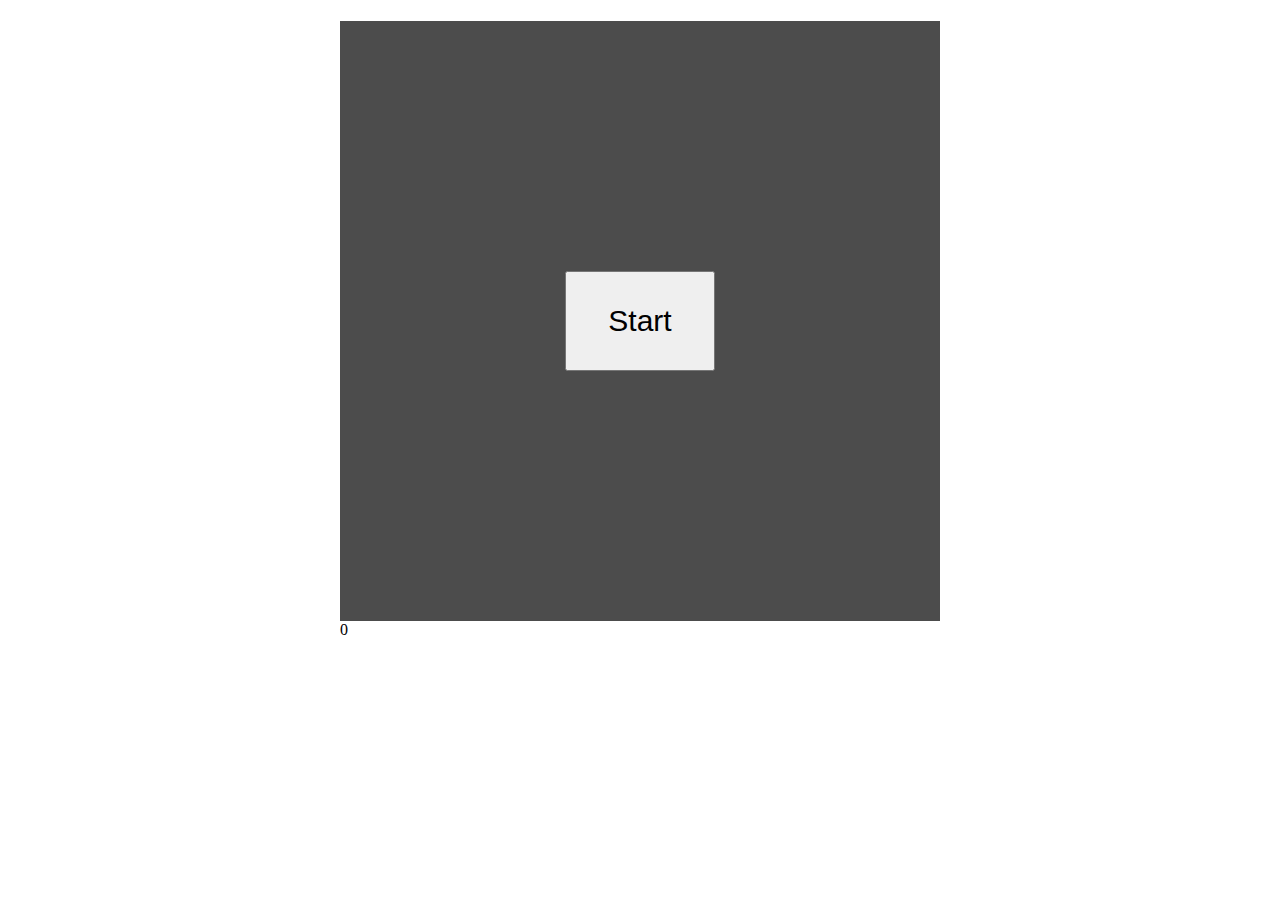
==== index.html @ d0677b2e "Basic game logic without ghosts" ====
<!DOCTYPE html>
<html lang="en" dir="ltr">
  <head>
    <meta charset="utf-8">
    <link rel="stylesheet" href="css/style.css">
    <title></title>
  </head>
  <body>
    <div class="container">
      <header>
        <h1></h1>
      </header>
      <main>
        <div class="popupMenu">
          <button class="startBtn">Start</button>
        </div>
        <div class="scoreAndMenuBtn">
          <div class="score">0</div>
        </div>
        <div class="gameboard">
        </div>
      </main>
    </div>
  </body>
  <script src="js/app.js" charset="utf-8"></script>
</html>
---- css/style.css ----
* {
  box-sizing: border-box;
}

body {
  margin: 0;
  display: flex;
  justify-content: center;
}
.gameboard {
  width: 600px;
  height: 600px;
  display: none;
  flex-wrap: wrap;

}

.tile {
  width: calc(100%/18);
  height: calc(100%/18);
  border: 2px solid white;
  transition: 0.5s;
}
.wall {
  background: lightgrey;
}
h1 {
  text-align: center;
}

.popupMenu {
  display: flex;
  justify-content: center;
  padding-top: 250px;
  width: 600px;
  height: 600px;
  background-color: rgba(0,0,0,0.7);

}
.pacman {
  width: calc(100%/18);
  height: calc(100%/18);
  border-radius: 100%;
  background-color: yellow;
}

.dot {
  border-radius: 100%;
  background-color: red;
}
button {
  width: 150px;
  height: 100px;
  font-size: 30px;
}
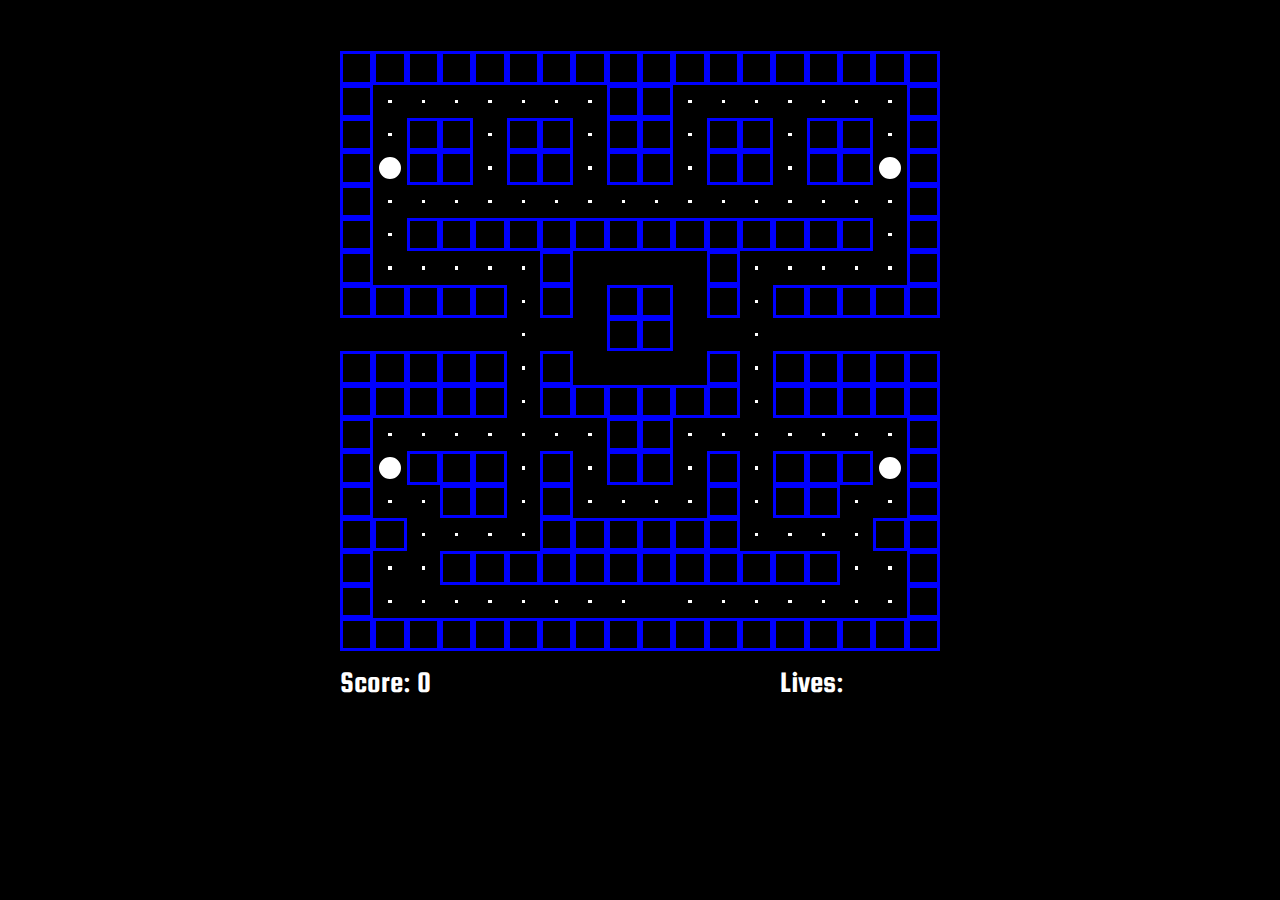
==== commit 515ad30c: "logic for ghost movement" ====
--- a/index.html
+++ b/index.html
@@ -3,7 +3,11 @@
   <head>
     <meta charset="utf-8">
     <link rel="stylesheet" href="css/style.css">
-    <title></title>
+    <title>Pacman</title>
+    <style>
+    @import url('https://fonts.googleapis.com/css?family=Squada+One&display=swap');
+    </style>
+
   </head>
   <body>
     <div class="container">
@@ -14,10 +18,15 @@
         <div class="popupMenu">
           <button class="startBtn">Start</button>
         </div>
-        <div class="scoreAndMenuBtn">
-          <div class="score">0</div>
+        <div class="gameboard">
         </div>
-        <div class="gameboard">
+        <div class="scoreAndLives">
+          <div class="scoreDiv">Score: <span class="score">0</span></div>
+          <div class="livesDiv">Lives: <span class="lives"></span>
+            <div class="live"></div>
+            <div class="live"></div>
+            <div class="live"></div>
+          </div>
         </div>
       </main>
     </div>
--- a/css/style.css
+++ b/css/style.css
@@ -6,30 +6,34 @@
   margin: 0;
   display: flex;
   justify-content: center;
+  background-color: black;
+  font-family: 'Squada One';
+}
+.container {
+  margin-top: 30px;
 }
 .gameboard {
   width: 600px;
   height: 600px;
-  display: none;
+  display: flex;
   flex-wrap: wrap;
-
 }
 
 .tile {
   width: calc(100%/18);
   height: calc(100%/18);
-  border: 2px solid white;
-  transition: 0.5s;
+  border: 2px solid black;
 }
 .wall {
-  background: lightgrey;
+  background: black;
+  border: 3px solid blue;
 }
 h1 {
   text-align: center;
 }
 
 .popupMenu {
-  display: flex;
+  display: none;
   justify-content: center;
   padding-top: 250px;
   width: 600px;
@@ -37,19 +41,80 @@
   background-color: rgba(0,0,0,0.7);
 
 }
+.energizer {
+  border: 6px solid black;
+  background-color: white;
+  border-radius: 100%;
+  animation:btn 0.5s;
+  -webkit-animation: btn 0.5s;
+  animation-iteration-count:infinite;
+  -webkit-animation-iteration-count:infinite;
+
+}
+@keyframes btn  {
+    0%   {border: 7px solid black;}
+    50%  {border: 8px solid black;}
+    100% {border: 9px solid black;}
+}
+
+.dot {
+  background-color: white;
+  border: 15px solid black;
+}
 .pacman {
   width: calc(100%/18);
   height: calc(100%/18);
   border-radius: 100%;
-  background-color: yellow;
+  background-image: url('https://i.imgur.com/EZeEzfC.png');
+  background-size: cover;
+
+}
+.pacmanMoveRight {
+  background-image: url('https://i.imgur.com/RkZQmH3.png')
+}
+.pacmanMoveleft {
+  background-image: url('https://i.imgur.com/RkZQmH3.png');
+  transform: scaleX(-1);
+}
+.pacmanMoveUp {
+  background-image: url('https://i.imgur.com/RkZQmH3.png');
+  transform: rotate(-90deg);
 }
 
-.dot {
-  border-radius: 100%;
-  background-color: red;
+.pacmanMoveDown {
+  background-image: url('https://i.imgur.com/RkZQmH3.png');
+  transform: rotate(90deg);
 }
+
 button {
   width: 150px;
   height: 100px;
   font-size: 30px;
 }
+.score {
+ color: white;
+ font-size: 30px;
+}
+.scoreDiv {
+  color: white;
+  font-size: 30px;
+}
+.scoreAndLives {
+  display: flex;
+  justify-content: space-between;
+  margin-top: 15px;
+}
+.livesDiv {
+  color: white;
+  font-size: 30px;
+  display: flex;
+}
+
+.live {
+  margin: 1px;
+  width: 30px;
+  height: 30px;
+  background-image: url('https://i.imgur.com/RkZQmH3.png');
+  background-size: cover;
+
+}
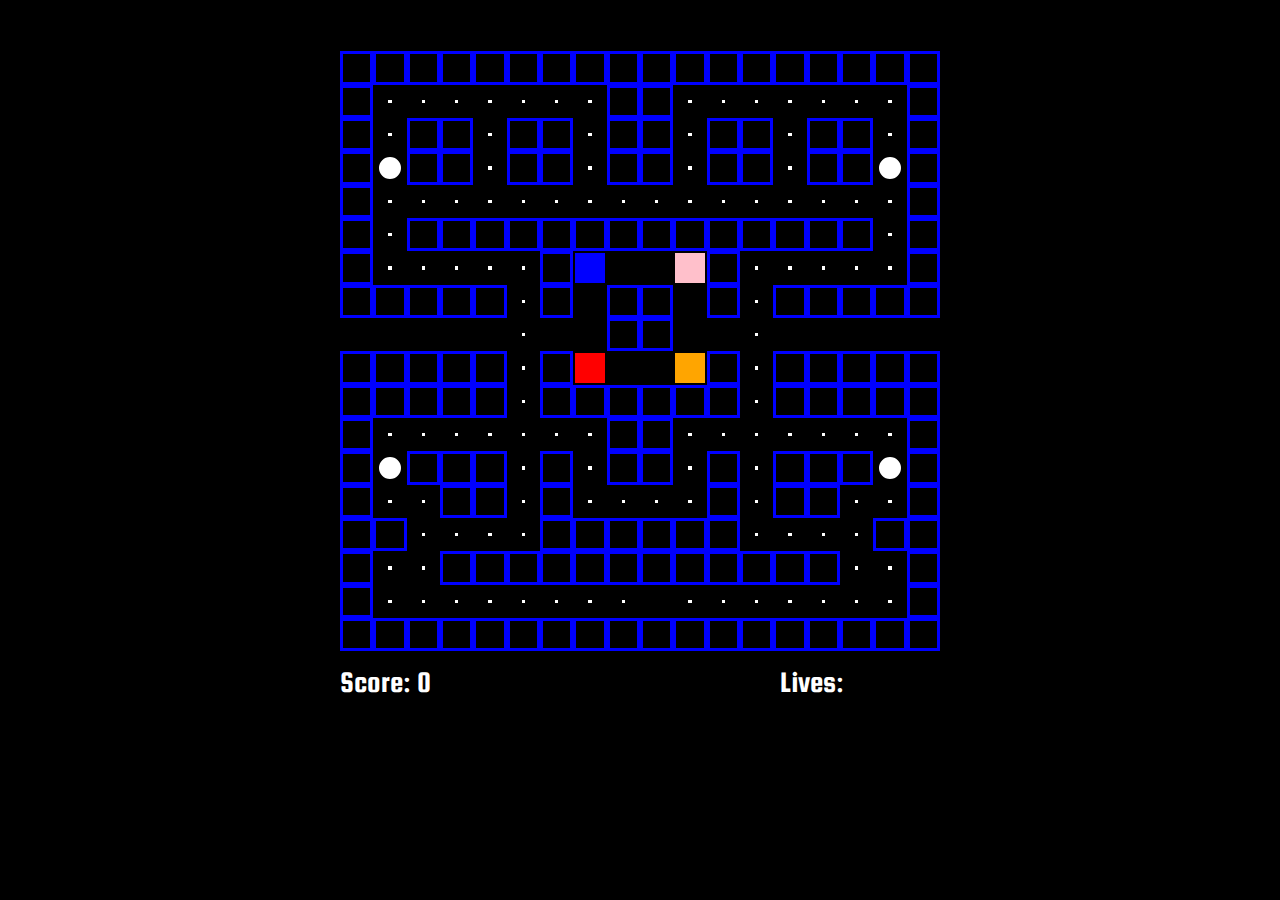
==== commit 4c0dfff1: "ghosts chasing pacman" ====
--- a/index.html
+++ b/index.html
@@ -23,9 +23,9 @@
         <div class="scoreAndLives">
           <div class="scoreDiv">Score: <span class="score">0</span></div>
           <div class="livesDiv">Lives: <span class="lives"></span>
-            <div class="live"></div>
-            <div class="live"></div>
-            <div class="live"></div>
+            <div class="life"></div>
+            <div class="life"></div>
+            <div class="life"></div>
           </div>
         </div>
       </main>
--- a/css/style.css
+++ b/css/style.css
@@ -85,6 +85,18 @@
   background-image: url('https://i.imgur.com/RkZQmH3.png');
   transform: rotate(90deg);
 }
+.blinky {
+  background-color: red;
+}
+.inky {
+  background-color: blue;
+}
+.clyde {
+  background-color: orange;
+}
+.pinky {
+  background-color: pink;
+}
 
 button {
   width: 150px;
@@ -110,11 +122,10 @@
   display: flex;
 }
 
-.live {
+.life {
   margin: 1px;
   width: 30px;
   height: 30px;
   background-image: url('https://i.imgur.com/RkZQmH3.png');
   background-size: cover;
-
 }
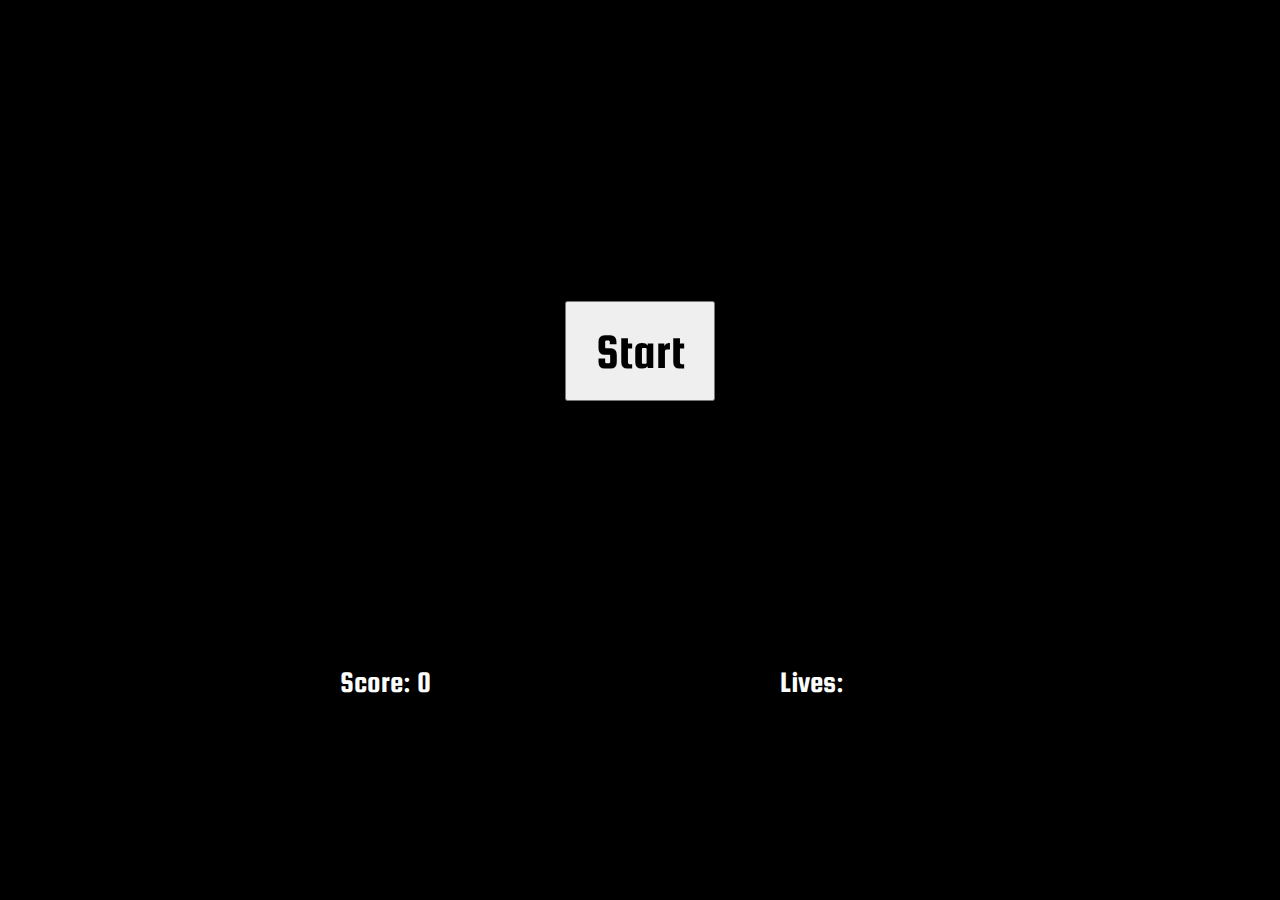
==== commit 134d5ee1: "start and timer" ====
--- a/index.html
+++ b/index.html
@@ -18,6 +18,7 @@
         <div class="popupMenu">
           <button class="startBtn">Start</button>
         </div>
+        <div class="countdown">3</div>
         <div class="gameboard">
         </div>
         <div class="scoreAndLives">
--- a/css/style.css
+++ b/css/style.css
@@ -15,8 +15,22 @@
 .gameboard {
   width: 600px;
   height: 600px;
-  display: flex;
+  display: none;
   flex-wrap: wrap;
+}
+.countdown {
+  display: none;
+  position: absolute;
+  width: 300px;
+  height: 150px;
+  color: white;
+  font-size: 100px;
+  text-align: center;
+  margin: 150px;
+  margin-top: 220px;
+  padding-top: 23px;
+  background-color: rgba(255,255,255,0.2);
+
 }
 
 .tile {
@@ -33,7 +47,7 @@
 }
 
 .popupMenu {
-  display: none;
+  display: flex;
   justify-content: center;
   padding-top: 250px;
   width: 600px;
@@ -87,21 +101,26 @@
 }
 .blinky {
   background-color: red;
+  border: none;
 }
 .inky {
   background-color: blue;
+  border: none;
 }
 .clyde {
   background-color: orange;
+  border: none;
 }
 .pinky {
   background-color: pink;
+  border: none;
 }
 
 button {
   width: 150px;
   height: 100px;
-  font-size: 30px;
+  font-size: 50px;
+  font-family: 'Squada One';
 }
 .score {
  color: white;
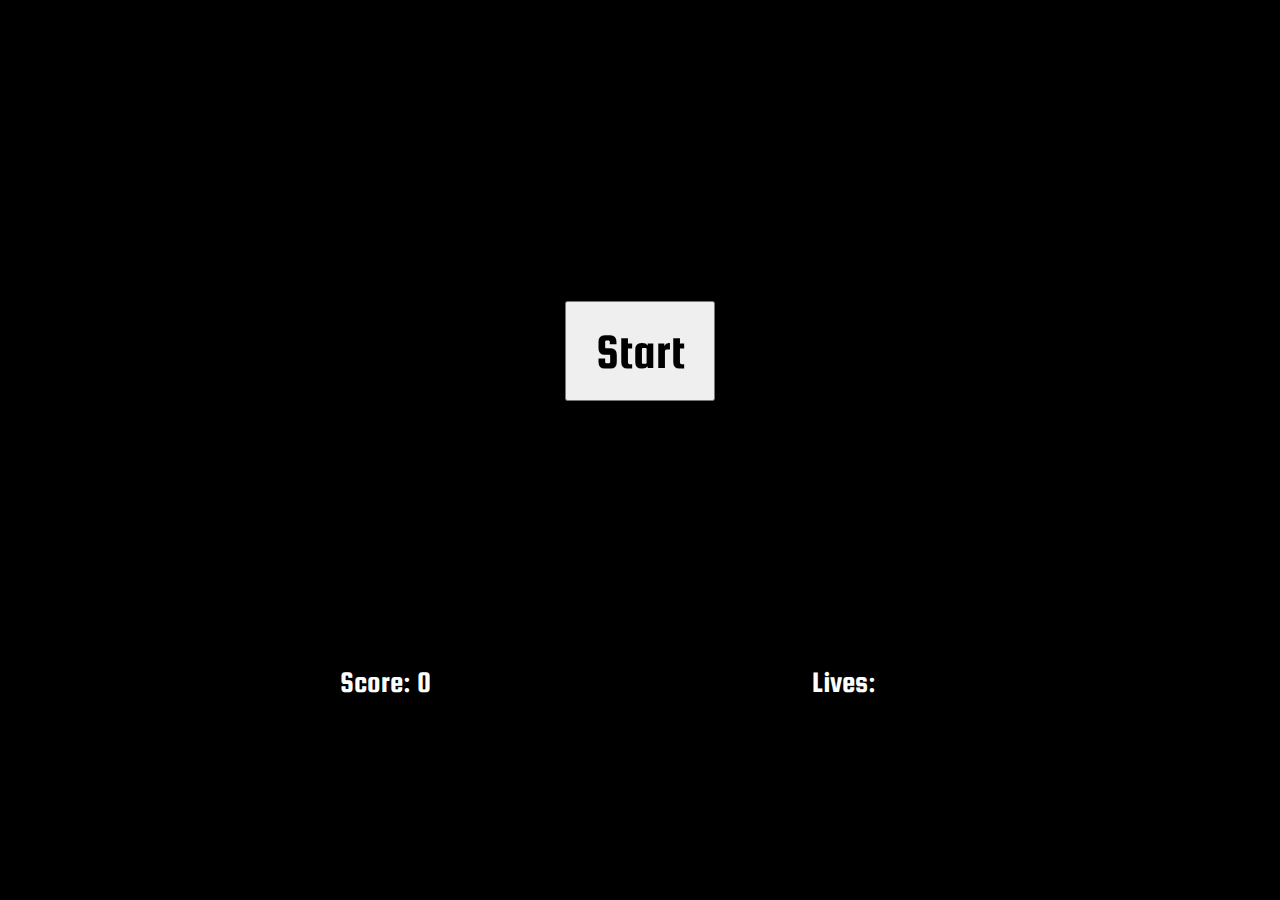
==== commit 3173a527: "lives and game over" ====
--- a/index.html
+++ b/index.html
@@ -24,9 +24,8 @@
         <div class="scoreAndLives">
           <div class="scoreDiv">Score: <span class="score">0</span></div>
           <div class="livesDiv">Lives: <span class="lives"></span>
-            <div class="life"></div>
-            <div class="life"></div>
-            <div class="life"></div>
+            <div class="life lifeOne"></div>
+            <div class="life lifeTwo"></div>
           </div>
         </div>
       </main>
--- a/css/style.css
+++ b/css/style.css
@@ -148,3 +148,9 @@
   background-image: url('https://i.imgur.com/RkZQmH3.png');
   background-size: cover;
 }
+.emptyLife {
+  background-image: none;
+}
+.gameOver {
+  font-size: 30px;
+}
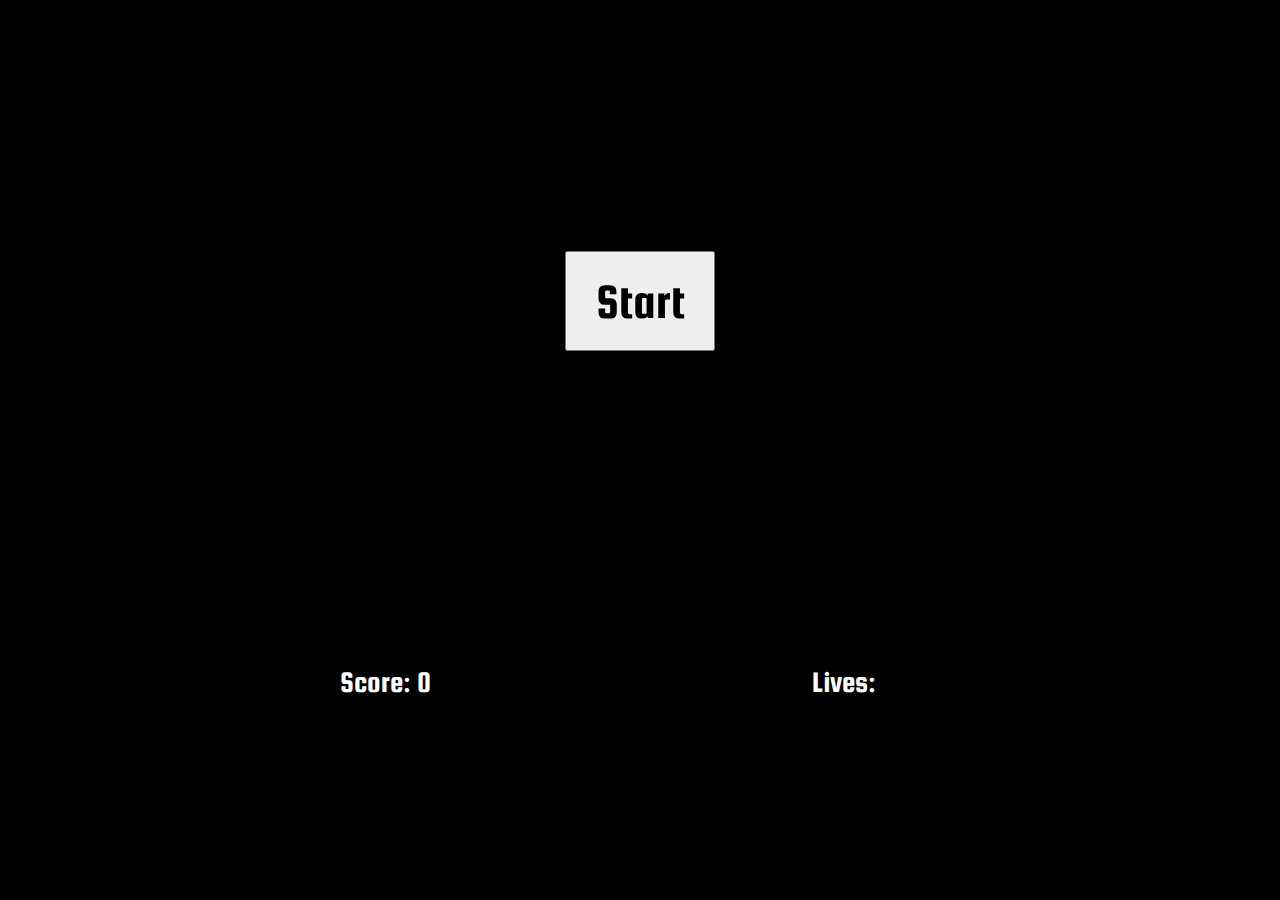
==== commit 07c308e5: "ghost images, score, fixes" ====
--- a/index.html
+++ b/index.html
@@ -16,9 +16,13 @@
       </header>
       <main>
         <div class="popupMenu">
+          <img src="https://i.imgur.com/ijnAEC4.png" alt="">
           <button class="startBtn">Start</button>
         </div>
-        <div class="countdown">3</div>
+        <div class="modal">
+          <p class="countdown">3</p>
+          <button class="newGameContinue">111</button>
+        </div>
         <div class="gameboard">
         </div>
         <div class="scoreAndLives">
--- a/css/style.css
+++ b/css/style.css
@@ -8,6 +8,20 @@
   justify-content: center;
   background-color: black;
   font-family: 'Squada One';
+}
+main {
+  position: relative;
+}
+.modal {
+  position: absolute;
+  left: 0;
+  top: 0;
+  bottom: 0;
+  right: 0;
+  display: flex;
+  align-items: center;
+  justify-content: center;
+  flex-direction: column;
 }
 .container {
   margin-top: 30px;
@@ -20,15 +34,12 @@
 }
 .countdown {
   display: none;
-  position: absolute;
+  flex-direction: column;
   width: 300px;
-  height: 150px;
+  height: 200px;
   color: white;
   font-size: 100px;
   text-align: center;
-  margin: 150px;
-  margin-top: 220px;
-  padding-top: 23px;
   background-color: rgba(255,255,255,0.2);
 
 }
@@ -37,6 +48,7 @@
   width: calc(100%/18);
   height: calc(100%/18);
   border: 2px solid black;
+  color: white;
 }
 .wall {
   background: black;
@@ -48,8 +60,9 @@
 
 .popupMenu {
   display: flex;
-  justify-content: center;
-  padding-top: 250px;
+  flex-direction: column;
+  align-items: center;
+  padding-top: 150px;
   width: 600px;
   height: 600px;
   background-color: rgba(0,0,0,0.7);
@@ -100,20 +113,85 @@
   transform: rotate(90deg);
 }
 .blinky {
-  background-color: red;
-  border: none;
+  background-image:  url('https://i.imgur.com/v5tjrAC.png'),url('https://i.imgur.com/ECgBMV7.png');
+  background-size: cover, cover;
+  background-position: 0px 1px, center;
+  background-size: 120%, 70%;
+  background-repeat: no-repeat;
+  border: none;
+  background-color: transparent;
+  animation-duration: 0.1s;
+  animation-name: blinkyeMovingRight;
+}
+@keyframes clydeMovingRight{
+    0%   {background-image: url('https://i.imgur.com/v5tjrAC.png'), url('https://i.imgur.com/ECgBMV7.png');}
+    100% {background-image: url('https://i.imgur.com/v5tjrAC.png'), url('https://i.imgur.com/G4KHH04.png');}
 }
 .inky {
-  background-color: blue;
-  border: none;
-}
+  background-image:  url('https://i.imgur.com/v5tjrAC.png'),url('https://i.imgur.com/DxQCghZ.png');
+  background-size: cover, cover;
+  background-position: 0px 1px, center;
+  background-size: 120%, 70%;
+  background-repeat: no-repeat;
+  border: none;
+  background-color: transparent;
+  animation-duration: 0.1s;
+  animation-name: inkyMovingRight;
+  border: none;
+}
+@keyframes inkyMovingRight{
+    0%   {background-image: url('https://i.imgur.com/v5tjrAC.png'), url('https://i.imgur.com/DxQCghZ.png');}
+    100% {background-image: url('https://i.imgur.com/v5tjrAC.png'), url('https://i.imgur.com/Y8iLUYR.png');}
+}
+
 .clyde {
-  background-color: orange;
-  border: none;
-}
+  background-image:  url('https://i.imgur.com/v5tjrAC.png'),url('https://i.imgur.com/cHe9cex.png');
+  background-size: cover, cover;
+  background-position: 0px 1px, center;
+  background-size: 120%, 70%;
+  background-repeat: no-repeat;
+  border: none;
+  background-color: transparent;
+  animation-duration: 0.1s;
+  animation-name: clydeMovingRight;
+}
+@keyframes clydeMovingRight{
+    0%   {background-image: url('https://i.imgur.com/v5tjrAC.png'), url('https://i.imgur.com/cHe9cex.png');}
+    100% {background-image: url('https://i.imgur.com/v5tjrAC.png'), url('https://i.imgur.com/NDRcpY9.png');}
+}
+
 .pinky {
-  background-color: pink;
-  border: none;
+    background-image:  url('https://i.imgur.com/v5tjrAC.png'),url('https://i.imgur.com/0lj2px2.png');
+    background-size: cover, cover;
+    background-position: 0px 1px, center;
+    background-size: 120%, 70%;
+    background-repeat: no-repeat;
+    border: none;
+    background-color: transparent;
+    animation-duration: 0.1s;
+    animation-name: pinkyMovingRight;
+    border: none;
+  }
+@keyframes pinkyMovingRight{
+      0%   {background-image: url('https://i.imgur.com/v5tjrAC.png'), url('https://i.imgur.com/0lj2px2.png');}
+      100% {background-image: url('https://i.imgur.com/v5tjrAC.png'), url('https://i.imgur.com/bmpUPhL.png');}
+  }
+
+.scaredGhost {
+  background-image:  url('https://i.imgur.com/v5tjrAC.png'),url('https://i.imgur.com/c1PPntU.png');
+  background-size: cover, cover;
+  background-position: 0px 1px, center;
+  background-size: 120%, 70%;
+  background-repeat: no-repeat;
+  border: none;
+  background-color: transparent;
+  animation-duration: 0.1s;
+  animation-name: scaredMovingRight;
+  border: none;
+}
+@keyframes scaredMovingRight{
+    0%   {background-image: url('https://i.imgur.com/v5tjrAC.png'), url('https://i.imgur.com/c1PPntU.png');}
+    100% {background-image: url('https://i.imgur.com/v5tjrAC.png'), url('https://i.imgur.com/OXY8jEc.png');}
 }
 
 button {
@@ -121,6 +199,7 @@
   height: 100px;
   font-size: 50px;
   font-family: 'Squada One';
+  z-index: 2;
 }
 .score {
  color: white;
@@ -154,3 +233,17 @@
 .gameOver {
   font-size: 30px;
 }
+.newGameContinue {
+  display: none;
+  width: 200px;
+  height: 40px;
+  font-size: 30px;
+  font-family: 'Squada One';
+}
+.portal {
+  background-color: green;
+}
+img {
+  width: 100%;
+  margin-bottom: 50px;
+}
